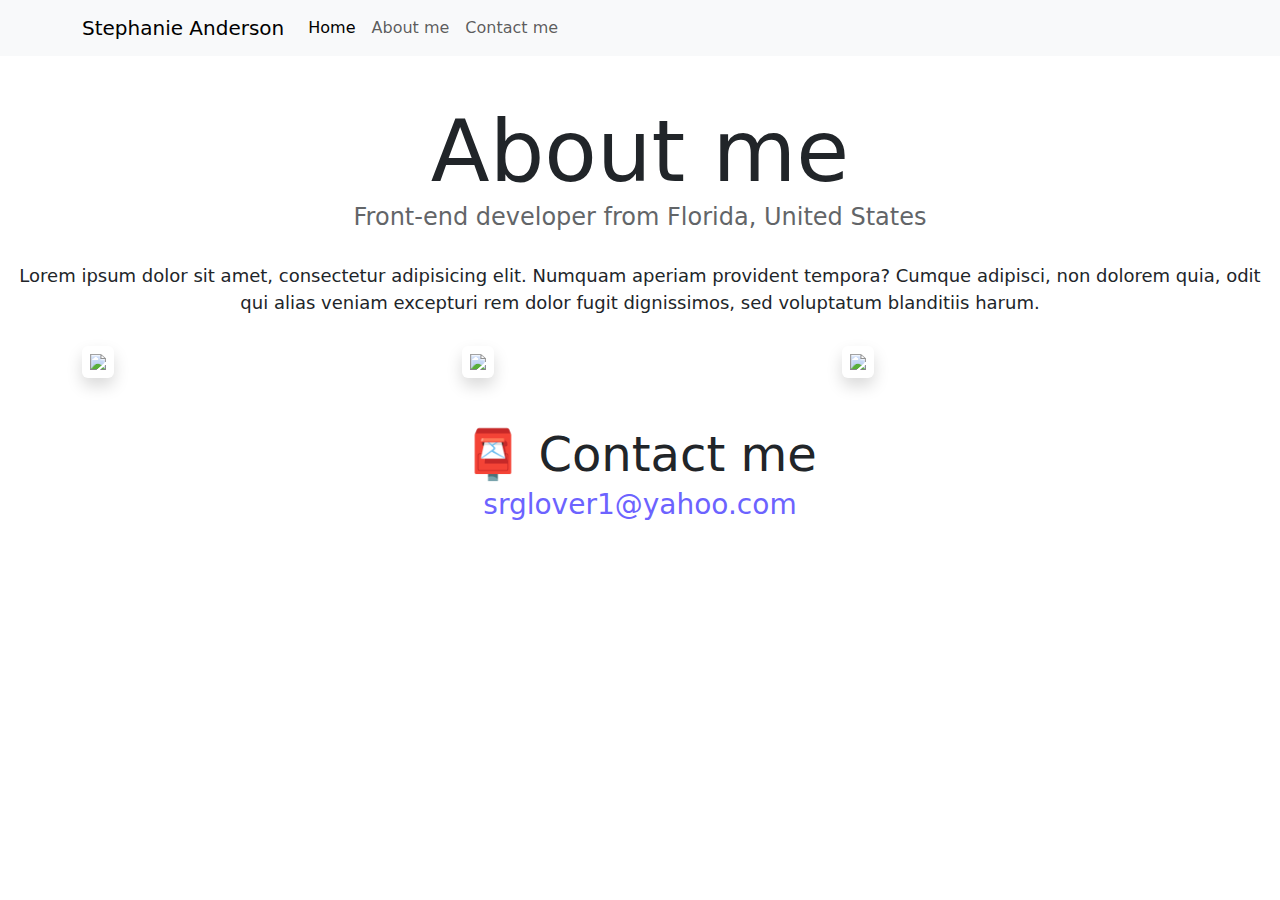
==== about.html @ 11b1fa59 "initial commit" ====
<!DOCTYPE html>
<html lang="en">
  <head>
    <meta charset="UTF-8" />
    <meta http-equiv="X-UA-Compatible" content="IE=edge" />
    <meta name="viewport" content="width=device-width, initial-scale=1.0" />
    <link
      href="https://cdn.jsdelivr.net/npm/bootstrap@5.3.3/dist/css/bootstrap.min.css"
      rel="stylesheet"
      integrity="sha384-QWTKZyjpPEjISv5WaRU9OFeRpok6YctnYmDr5pNlyT2bRjXh0JMhjY6hW+ALEwIH"
      crossorigin="anonymous"
    />
    <script
      src="https://cdn.jsdelivr.net/npm/bootstrap@5.3.3/dist/js/bootstrap.bundle.min.js"
      integrity="sha384-YvpcrYf0tY3lHB60NNkmXc5s9fDVZLESaAA55NDzOxhy9GkcIdslK1eN7N6jIeHz"
      crossorigin="anonymous"
    ></script>

    <link rel="stylesheet" href="style.css" />
    <title>About Stephanie Anderson</title>
  </head>
  <body>
    <nav class="navbar navbar-expand-lg bg-body-tertiary fixed-top">
      <div class="container">
        <a class="navbar-brand" href="index.html">Stephanie Anderson</a>
        <button
          class="navbar-toggler"
          type="button"
          data-bs-toggle="collapse"
          data-bs-target="#navbarNav"
          aria-controls="navbarNav"
          aria-expanded="false"
          aria-label="Toggle navigation"
        >
          <span class="navbar-toggler-icon"></span>
        </button>
        <div class="collapse navbar-collapse" id="navbarNav">
          <ul class="navbar-nav">
            <li class="nav-item">
              <a class="nav-link active" aria-current="page" href="index.html"
                >Home</a
              >
            </li>
            <li class="nav-item">
              <a class="nav-link" href="about.html">About me</a>
            </li>
            <li class="nav-item">
              <a class="nav-link" href="about.html#contact">Contact me</a>
            </li>
          </ul>
        </div>
      </div>
    </nav>

    <h1 class="text-center">About me</h1>
    <h3 class="text-center">Front-end developer from Florida, United States</h3>
    <div class="about-paragraphs text-center">
      <p>
        Lorem ipsum dolor sit amet, consectetur adipisicing elit. Numquam
        aperiam provident tempora? Cumque adipisci, non dolorem quia, odit qui
        alias veniam excepturi rem dolor fugit dignissimos, sed voluptatum
        blanditiis harum.
      </p>
    </div>

    <div class="container">
      <div class="row">
        <div class="col-sm-4">
          <img src="images/yoga.png" class="img-fluid p-2 shadow rounded" />
        </div>
        <div class="col-sm-4">
          <img src="images/weather.png" class="img-fluid p-2 shadow rounded" />
        </div>
        <div class="col-sm-4">
          <img src="images/yogurt.png" class="img-fluid p-2 shadow rounded" />
        </div>
      </div>
    </div>

    <div id="contact" class="mt-5 mb-3">
      <h2 class="text-center">📮 Contact me</h2>
      <a href="mailto:[email]" class="email-link"> srglover1@yahoo.com </a>
    </div>
  </body>
</html>
---- style.css ----
:root {
  --primary-color: #6c63ff;
  --secondary-color: #f5f2fe;
  --box-shadow: 0 5px 10px rgba(0, 0, 0, 0.3);
}

body {
  margin-top: 100px;
}

h1,
h2,
h3 {
  margin: 0;
}

h1 {
  font-size: 86px;
}

h2 {
  font-size: 48px;
}

h3 {
  font-size: 24px;
  opacity: 0.7;
}

p {
  font-size: 18px;
  line-height: 1.5;
}
.navigation-links {
  display: flex;
  margin-top: 40px;
  justify-content: center;
}

.navigation-links a {
  margin: 20px;
}

.primary-link {
  background: var(--primary-color);
  border-radius: 4px;
  box-shadow: var(--box-shadow);
  color: white;
  padding: 20px 15px;
  text-decoration: none;
  text-transform: capitalize;
}

.secondary-link {
  border: 1px solid var(--primary-color);
  border-radius: 4px;
  color: var(--primary-color);
  padding: 20px 15px;
  text-decoration: none;
  text-transform: capitalize;
}

.contact-link {
  background: var(--primary-color);
  box-shadow: var(--box-shadow);
  color: white;
}

.about-link {
  color: var(--primary-color);
  border: 1px solid var(--primary-color);
}

.homepage-link {
  color: var(--primary-color);
  text-align: center;
  display: block;
}

.about-paragraphs {
  margin: 30px 0;
}

.about-paragraphs p {
  margin: 10px;
}

.email-link {
  display: flex;
  justify-content: center;
  color: var(--primary-color);
  font-size: 28px;
  text-decoration: none;
}

.email-link:hover {
  text-decoration: underline;
}

img-fluid {
  max-width: 100%;
  height: auto;
}

.rounded {
  border-radius: 25 rem !important;
}
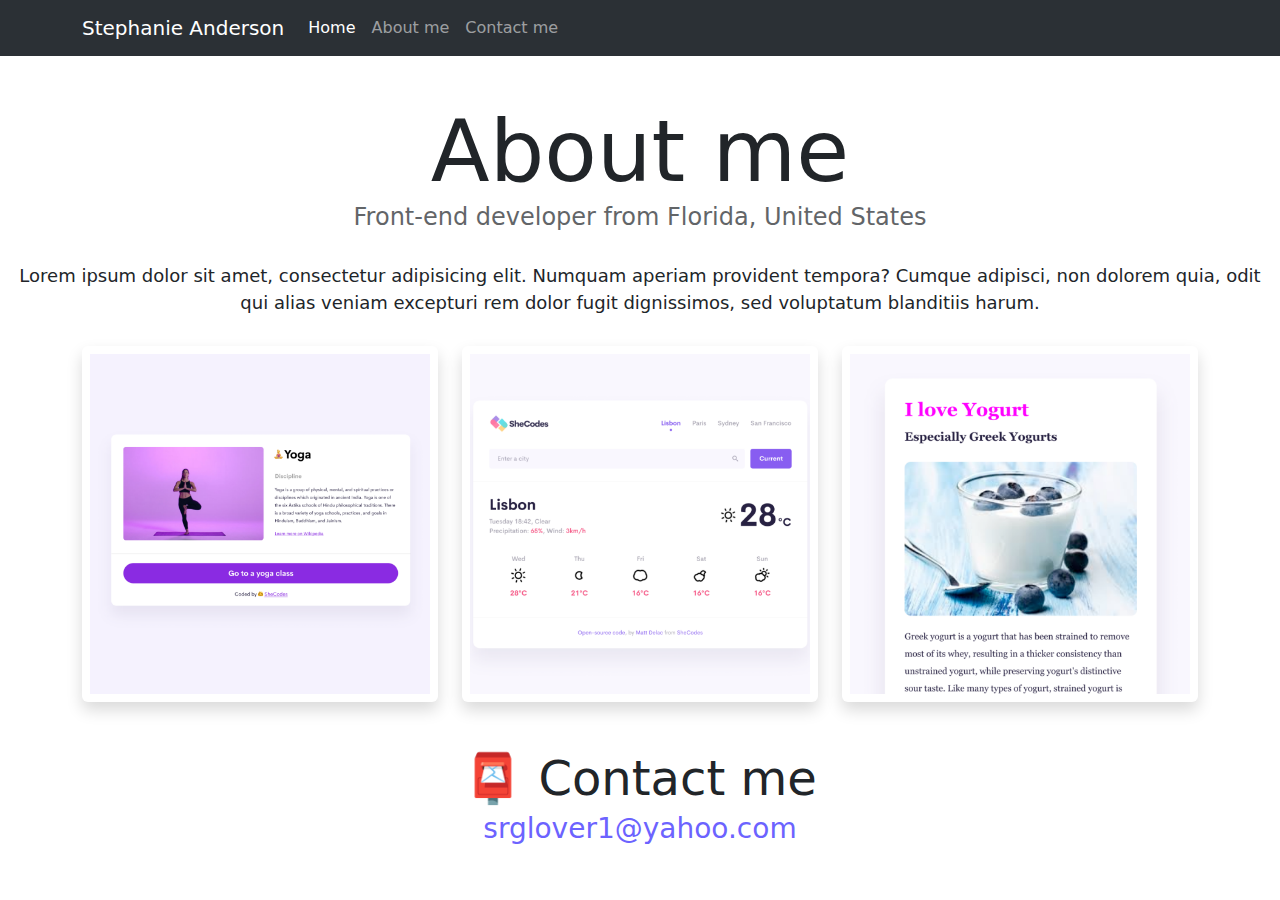
==== commit 7d3d17f0: "SEO" ====
--- a/about.html
+++ b/about.html
@@ -4,6 +4,10 @@
     <meta charset="UTF-8" />
     <meta http-equiv="X-UA-Compatible" content="IE=edge" />
     <meta name="viewport" content="width=device-width, initial-scale=1.0" />
+    <meta
+      name="description"
+      content="using advanced tools to build your dream website"
+    />
     <link
       href="https://cdn.jsdelivr.net/npm/bootstrap@5.3.3/dist/css/bootstrap.min.css"
       rel="stylesheet"
@@ -17,10 +21,13 @@
     ></script>
 
     <link rel="stylesheet" href="style.css" />
-    <title>About Stephanie Anderson</title>
+    <title>Stephanie Anderson | Front-end dev student</title>
   </head>
   <body>
-    <nav class="navbar navbar-expand-lg bg-body-tertiary fixed-top">
+    <nav
+      class="navbar navbar-expand-lg bg-body-tertiary fixed-top"
+      data-bs-theme="dark"
+    >
       <div class="container">
         <a class="navbar-brand" href="index.html">Stephanie Anderson</a>
         <button
@@ -66,13 +73,25 @@
     <div class="container">
       <div class="row">
         <div class="col-sm-4">
-          <img src="images/yoga.png" class="img-fluid p-2 shadow rounded" />
+          <img
+            src="images/yoga.png"
+            class="img-fluid p-2 shadow rounded"
+            alt="image of yoga pose"
+          />
         </div>
         <div class="col-sm-4">
-          <img src="images/weather.png" class="img-fluid p-2 shadow rounded" />
+          <img
+            src="images/weather.png"
+            class="img-fluid p-2 shadow rounded"
+            alt="image of weather project"
+          />
         </div>
         <div class="col-sm-4">
-          <img src="images/yogurt.png" class="img-fluid p-2 shadow rounded" />
+          <img
+            src="images/yogurt.png"
+            class="img-fluid p-2 shadow rounded"
+            alt="image of yogurt"
+          />
         </div>
       </div>
     </div>
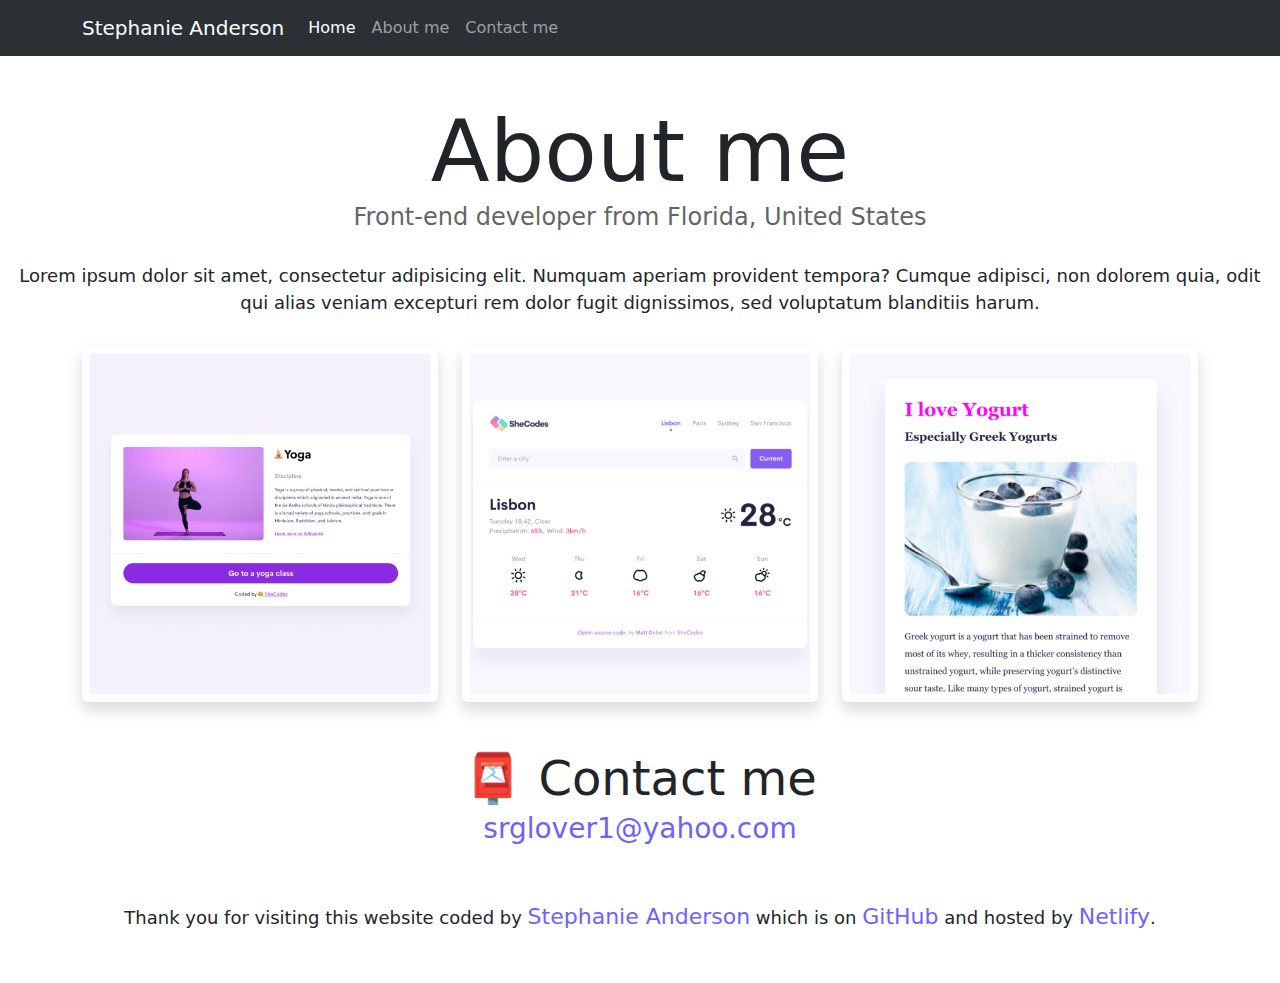
==== commit a339d36b: "added footer" ====
--- a/about.html
+++ b/about.html
@@ -99,6 +99,23 @@
     <div id="contact" class="mt-5 mb-3">
       <h2 class="text-center">📮 Contact me</h2>
       <a href="mailto:[email]" class="email-link"> srglover1@yahoo.com </a>
+
+      <p class="contact-me-links">
+        Thank you for visiting this website coded by
+        <a href="https://github.com/IslaAdventura" target="_blank"
+          >Stephanie Anderson</a
+        >
+        which is on
+        <a
+          href="https://github.com/IslaAdventura/advanced-tools"
+          target="_blank"
+          >GitHub</a
+        >
+        and hosted by
+        <a href="https://jocular-meringue-a0585a.netlify.app/" target="_blank"
+          >Netlify</a
+        >.
+      </p>
     </div>
   </body>
 </html>
--- a/style.css
+++ b/style.css
@@ -5,6 +5,7 @@
 }
 
 body {
+  margin-bottom: 50px;
   margin-top: 100px;
 }
 
@@ -105,3 +106,16 @@
 .rounded {
   border-radius: 25 rem !important;
 }
+.contact-me-links {
+  margin-top: 50px;
+  text-align: center;
+  justify-content: center;
+}
+.contact-me-links a {
+  margin-top: 50px;
+  text-align: center;
+  justify-content: center;
+  color: var(--primary-color);
+  font-size: 22px;
+  text-decoration: none;
+}
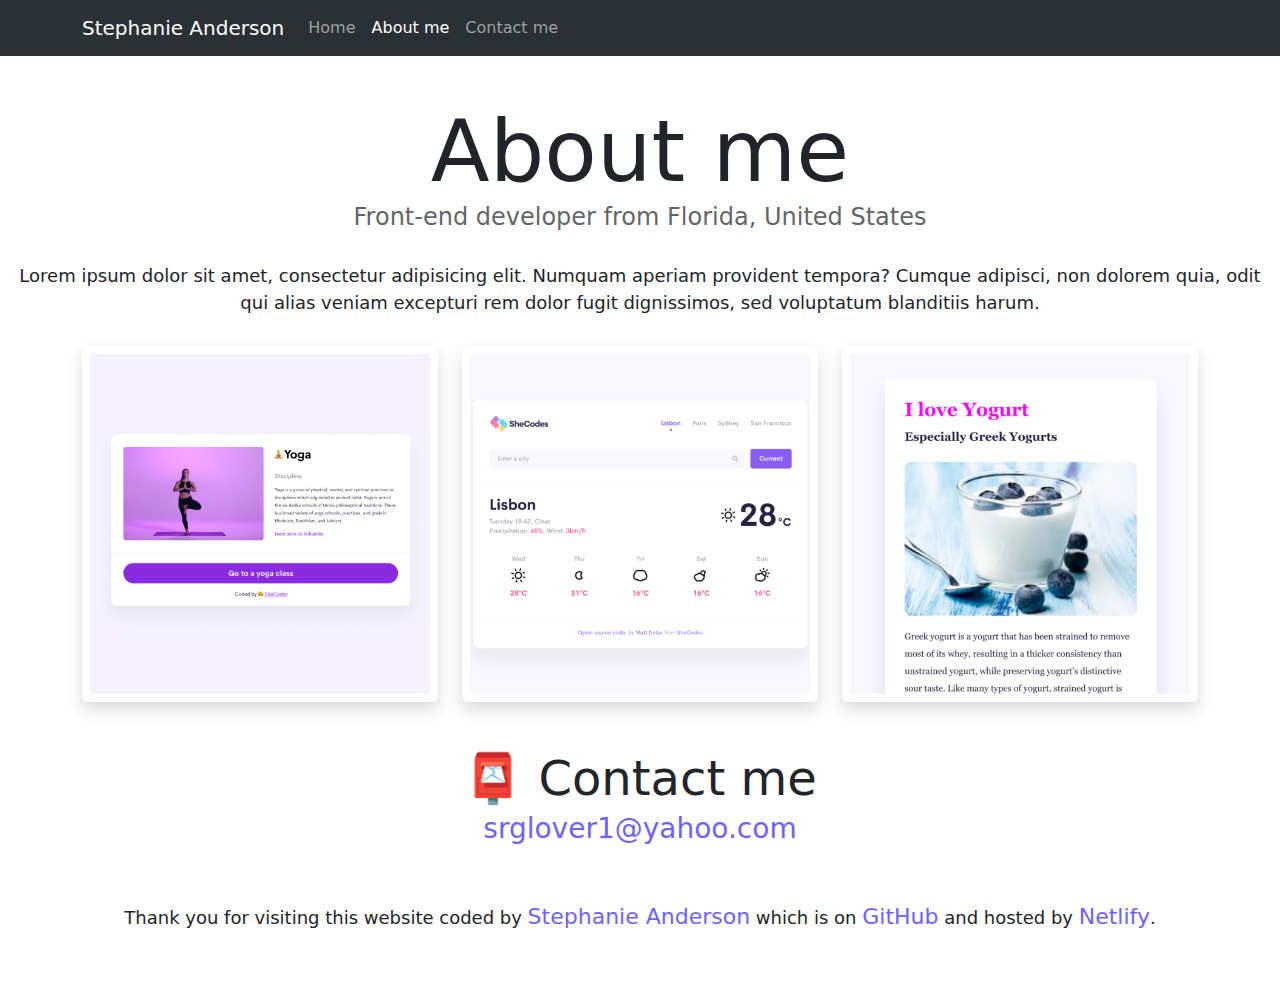
==== commit b1c03ef1: "made website more SEO friendly" ====
--- a/about.html
+++ b/about.html
@@ -6,7 +6,7 @@
     <meta name="viewport" content="width=device-width, initial-scale=1.0" />
     <meta
       name="description"
-      content="using advanced tools to build your dream website"
+      content="Stephanie Anderson is a front end developer student based in North America"
     />
     <link
       href="https://cdn.jsdelivr.net/npm/bootstrap@5.3.3/dist/css/bootstrap.min.css"
@@ -44,12 +44,10 @@
         <div class="collapse navbar-collapse" id="navbarNav">
           <ul class="navbar-nav">
             <li class="nav-item">
-              <a class="nav-link active" aria-current="page" href="index.html"
-                >Home</a
-              >
+              <a class="nav-link" aria-current="page" href="index.html">Home</a>
             </li>
             <li class="nav-item">
-              <a class="nav-link" href="about.html">About me</a>
+              <a class="nav-link active" href="about.html">About me</a>
             </li>
             <li class="nav-item">
               <a class="nav-link" href="about.html#contact">Contact me</a>
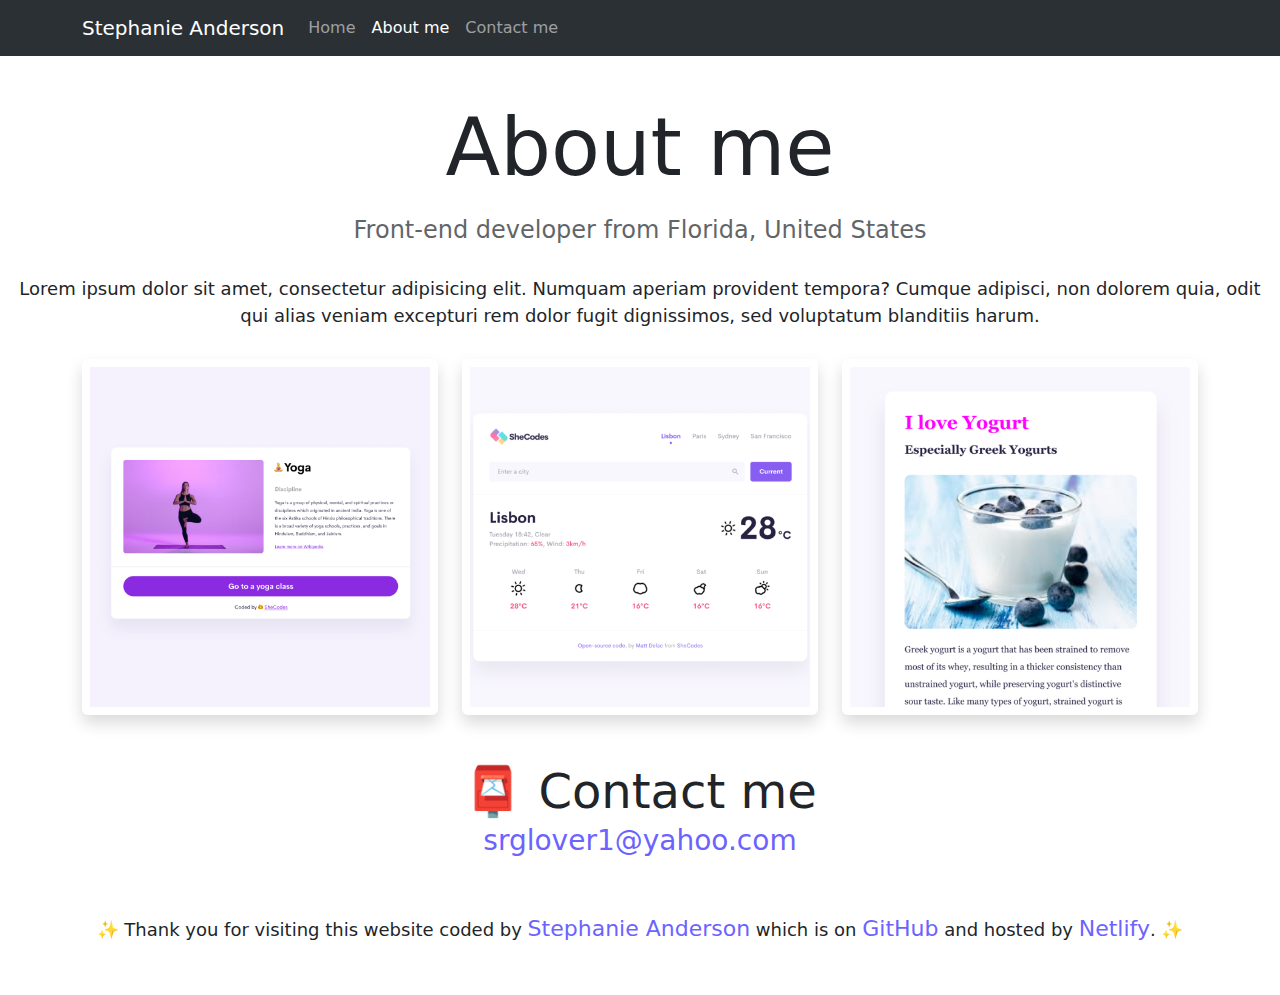
==== commit 92239f5a: "improved responsive" ====
--- a/about.html
+++ b/about.html
@@ -99,7 +99,7 @@
       <a href="mailto:[email]" class="email-link"> srglover1@yahoo.com </a>
 
       <p class="contact-me-links">
-        Thank you for visiting this website coded by
+        ✨ Thank you for visiting this website coded by
         <a href="https://github.com/IslaAdventura" target="_blank"
           >Stephanie Anderson</a
         >
@@ -112,7 +112,7 @@
         and hosted by
         <a href="https://jocular-meringue-a0585a.netlify.app/" target="_blank"
           >Netlify</a
-        >.
+        >. ✨
       </p>
     </div>
   </body>
--- a/style.css
+++ b/style.css
@@ -16,7 +16,7 @@
 }
 
 h1 {
-  font-size: 86px;
+  font-size: 80px;
 }
 
 h2 {
@@ -25,6 +25,7 @@
 
 h3 {
   font-size: 24px;
+  margin-top: 20px;
   opacity: 0.7;
 }
 
@@ -32,6 +33,11 @@
   font-size: 18px;
   line-height: 1.5;
 }
+
+.stars {
+  font-size: 55px;
+}
+
 .navigation-links {
   display: flex;
   margin-top: 40px;
@@ -119,3 +125,18 @@
   font-size: 22px;
   text-decoration: none;
 }
+
+@media (max-width: 900px) {
+  h1 {
+    font-size: 48px;
+  }
+  .stars {
+    font-size: 26px;
+  }
+}
+
+@media (max-width: 900px) {
+  h2 {
+    font-size: 30px;
+  }
+}
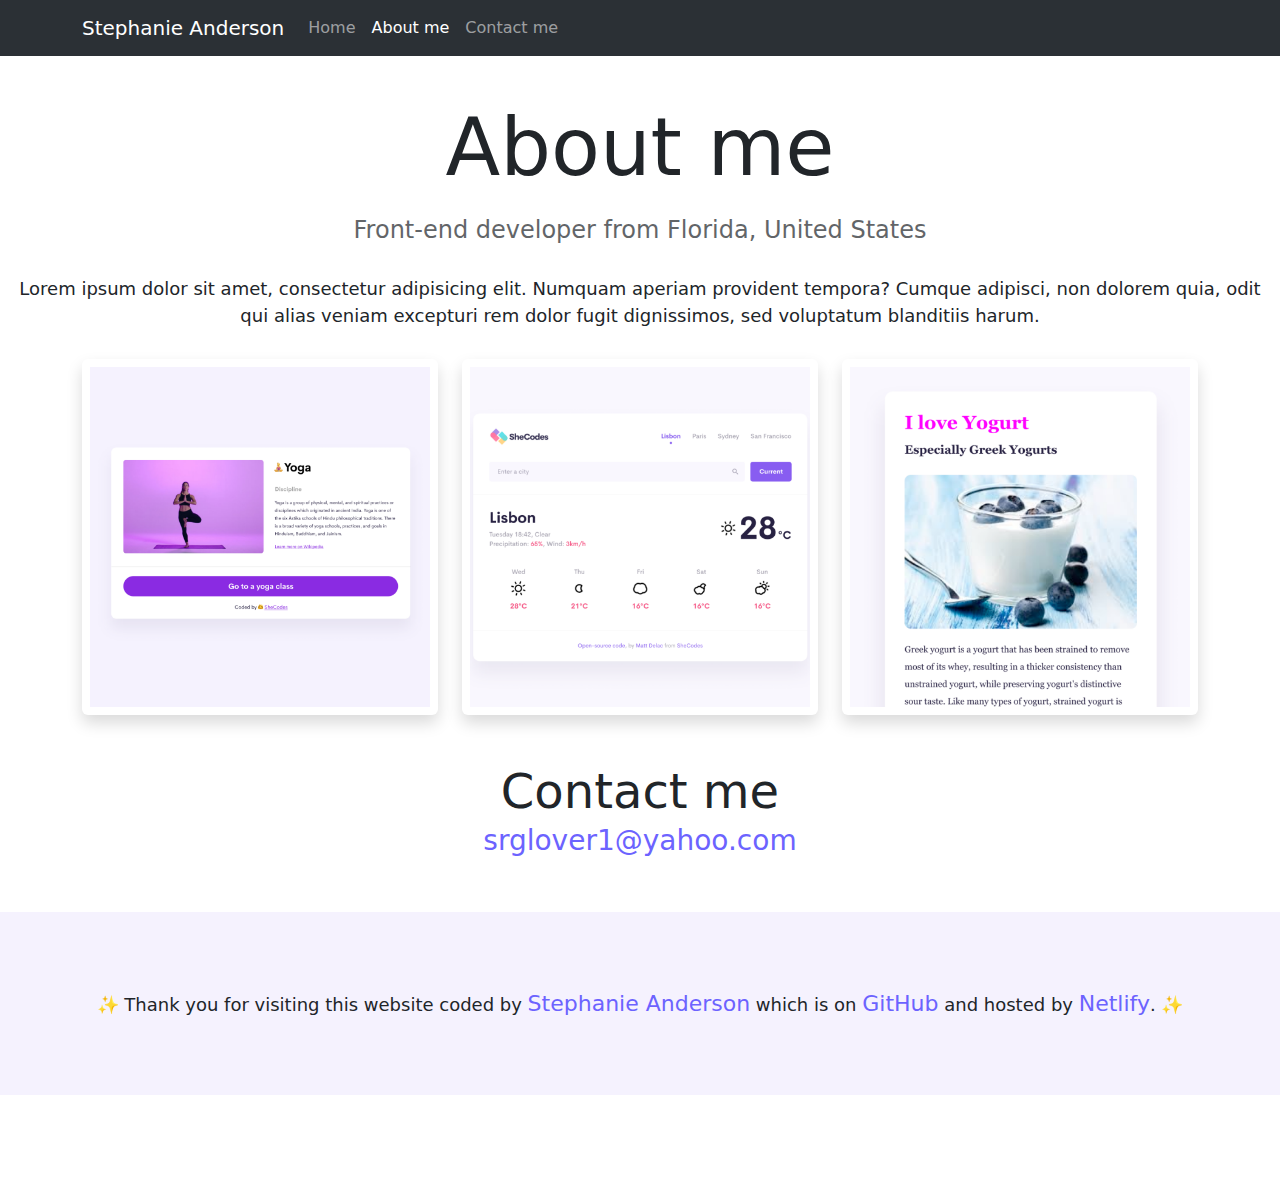
==== commit 8606683c: "improved responsiveness" ====
--- a/about.html
+++ b/about.html
@@ -95,7 +95,7 @@
     </div>
 
     <div id="contact" class="mt-5 mb-3">
-      <h2 class="text-center">📮 Contact me</h2>
+      <h2 class="text-center">Contact me</h2>
       <a href="mailto:[email]" class="email-link"> srglover1@yahoo.com </a>
 
       <p class="contact-me-links">
--- a/style.css
+++ b/style.css
@@ -5,8 +5,7 @@
 }
 
 body {
-  margin-bottom: 50px;
-  margin-top: 100px;
+  margin: 100px 0;
 }
 
 h1,
@@ -56,6 +55,10 @@
   padding: 20px 15px;
   text-decoration: none;
   text-transform: capitalize;
+}
+
+.primary-link:hover {
+  color: white;
 }
 
 .secondary-link {
@@ -113,9 +116,11 @@
   border-radius: 25 rem !important;
 }
 .contact-me-links {
+  background-color: #f5f2fe;
+  justify-content: center;
   margin-top: 50px;
+  padding: 75px 75px;
   text-align: center;
-  justify-content: center;
 }
 .contact-me-links a {
   margin-top: 50px;
@@ -126,17 +131,23 @@
   text-decoration: none;
 }
 
-@media (max-width: 900px) {
+@media (max-width: 576px) {
   h1 {
-    font-size: 48px;
+    font-size: 56px;
   }
   .stars {
     font-size: 26px;
   }
-}
-
-@media (max-width: 900px) {
   h2 {
-    font-size: 30px;
+    font-size: 28px;
+    text-align: center;
+  }
+  p {
+    text-align: center;
+  }
+  .project-link {
+    display: block;
+    margin: 0 20px;
+    text-align: center;
   }
 }
